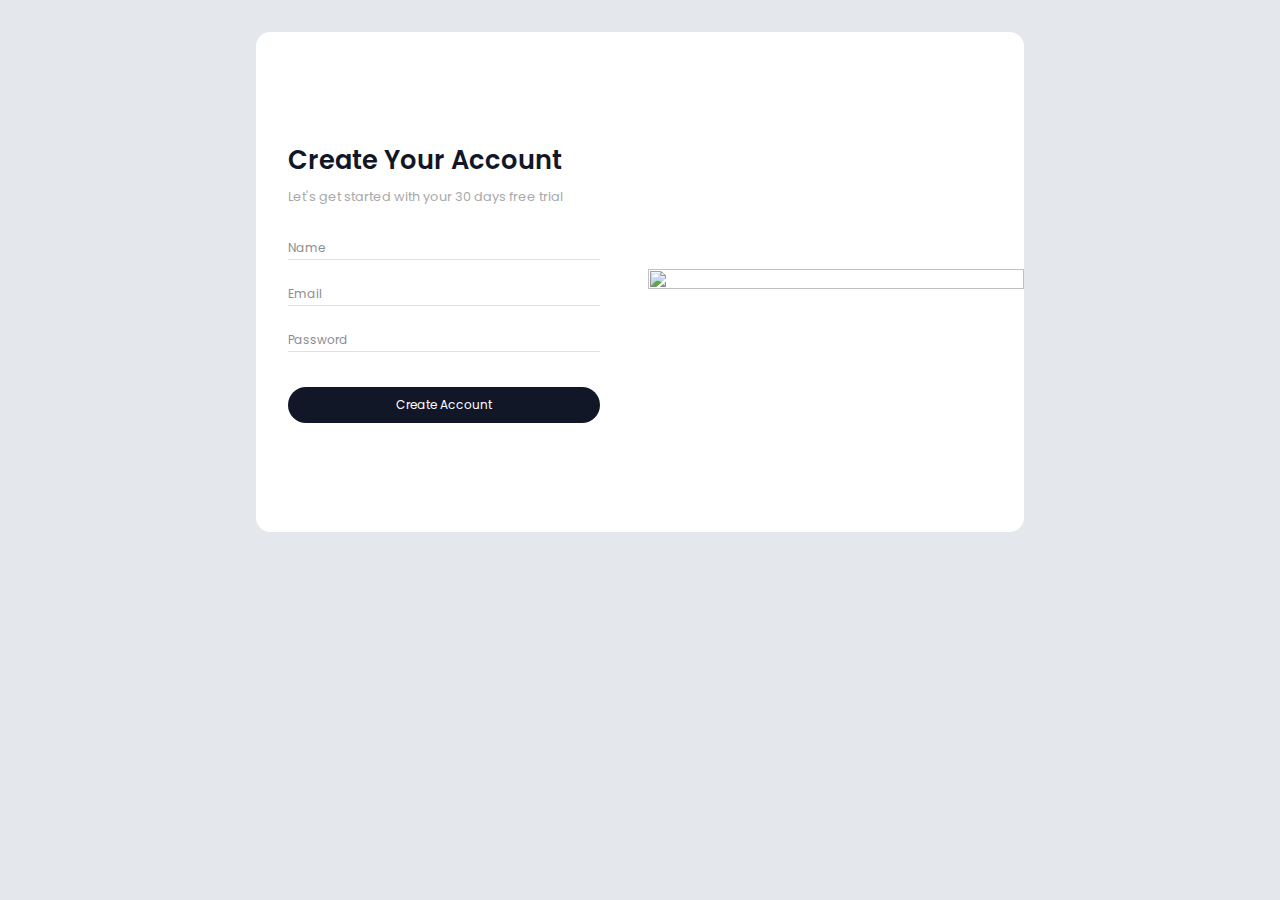
==== CreateAccountHTMLCSS/index.html @ f494d4fb "all projects upload" ====
<!DOCTYPE html>
<html lang="en">

<head>
    <meta charset="UTF-8">
    <meta http-equiv="X-UA-Compatible" content="IE=edge">
    <meta name="viewport" content="width=device-width, initial-scale=1.0">
    <link rel="stylesheet" href="https://cdn.jsdelivr.net/npm/bootstrap-icons@1.10.5/font/bootstrap-icons.css">
    <title>Login-card</title>
    <style>
        * {
    margin: 0;
    padding: 0;
    box-sizing: border-box;
}

body {
    /* font-family: 'Josefin Sans', sans-serif; */
    font-family: 'Poppins', sans-serif;
    max-height: 100vh;
    background-color: #E4E7EC;
    /* position: relative; */
}

/* body::before {
    content: " ";
    position: absolute;
    width: 50vw;
    height: 100vh;
    background-color: #fff;
    z-index: -1;

} */

/* Log-in- box section*/
.log-in-card {
    display: grid;
    grid-template-columns: 1fr 1fr;
    column-gap: 1rem;
    background-color: #fff;
    width: 60%;
    height: 500px;
    margin: 2rem auto;
    align-items: center;
    border-radius: .9rem;
}

.log-in-card h2 {
    color: #111727;
    font-weight: 600;
    margin-bottom: 0.5rem;
    font-size: 1.6rem;
}

.log-in-card p {
    color: #a9a9a9;
    font-size: .8rem;
    margin-bottom: 18px;
}
.content {
    padding: 0rem 2rem;
}

.sign-in {
    position: relative;
    display: block;
}


.user-box {
    position: relative;
}

.user-box input {
    width: 100%;
    padding: 10px 0;
    font-size: 13px;
    color: #000;
    margin-bottom: 10px;
    border: none;
    border-bottom: 1px solid #dfdfdf;
    outline: none;
    background: transparent;
}

.user-box label {
    position: absolute;
    top: 0;
    left: 0;
    padding: 15px 0;
    font-size: 12px;
    color: #8d8d8f;
    pointer-events: none;
    transition: .5s;
}

.user-box input:focus~label,
.user-box input:valid~label {
    top: -20px;
    left: 0;
}
.content a {
    text-decoration: none;
    color: #fff;
    background-color: #111727;
    width: 100%;
    display: inherit;
    text-align: center;
    padding: 0.57rem 0rem;
    border-radius: 2rem;
    font-size: .75rem;
    margin-top: 25px;
}

img {
    width: 100%;
    height: 100%;
}


/* 

/* Log-in*/
@media only screen and (max-width:1024px) {
    .log-in-card {
        width: 80%;
    }


}
@media only screen and (max-width:768px) {
    .log-in-card {
        width: 100%;
        height: 477px;
    }
}

@media only screen and (max-width:480px) {
    .content {
        padding: 2rem 2rem;
    }
    .log-in-card {
        grid-template-columns: none;
    }
}
    </style>
</head>

<body>
    <section class="log-in-card">
        <div class="content">
            <h2>Create Your Account     </h2>
            <p>Let's get started with your 30 days free trial</p>
            <form>
                <div class="user-box">
                    <input required="true" name="" type="name">
                    <label>Name</label>
                </div>
                <div class="user-box">
                    <input required="true" name="" type="email">
                    <label>Email</label>
                </div>
                <div class="user-box">
                    <input required="true" name="" type="password">
                    <label>Password</label>
                </div>
                <a href="#">Create Account</a>
            </form>
        </div>
        <div class="card-image"><img
                src="https://images.unsplash.com/photo-1609505848912-b7c3b8b4beda?ixlib=rb-4.0.3&ixid=MnwxMjA3fDB8MHxwaG90by1wYWdlfHx8fGVufDB8fHx8&auto=format&fit=crop&w=465&q=80"
                alt=""></div>
    </section>
</body>
<style>
    @import url('https://fonts.googleapis.com/css2?family=Poppins:wght@100;200;300;400;500;600;700;800&display=swap');
</style>
<!-- <style>
    @import url('https://fonts.googleapis.com/css2?family=Josefin+Sans:wght@100;200;300;400;500;600;700&display=swap');
  </style> -->

</html>
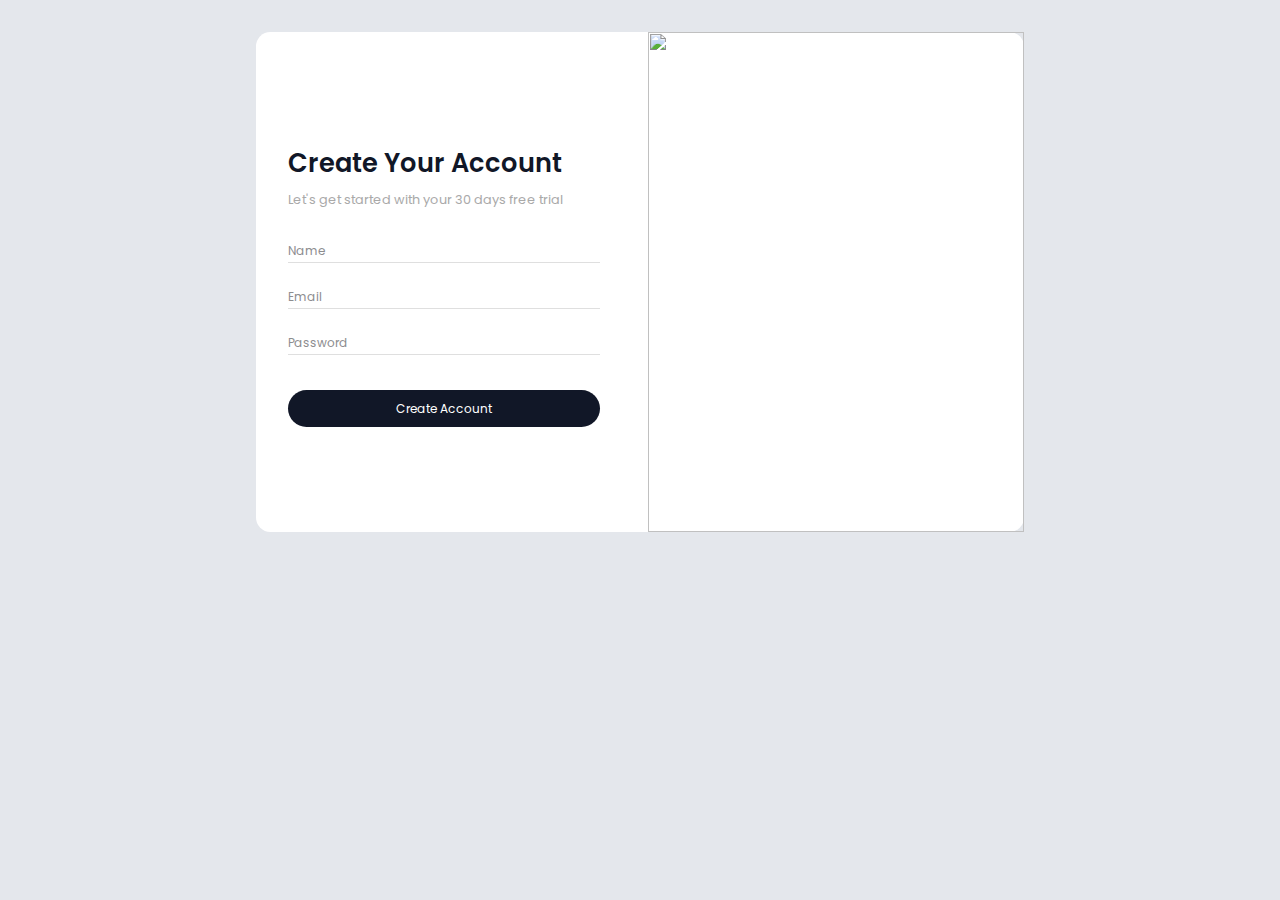
==== commit 1ed7a56d: "Update index.html" ====
--- a/CreateAccountHTMLCSS/index.html
+++ b/CreateAccountHTMLCSS/index.html
@@ -114,7 +114,7 @@
 
 img {
     width: 100%;
-    height: 100%;
+    height: 500px;
 }
 
 
@@ -179,4 +179,4 @@
     @import url('https://fonts.googleapis.com/css2?family=Josefin+Sans:wght@100;200;300;400;500;600;700&display=swap');
   </style> -->
 
-</html>+</html>
